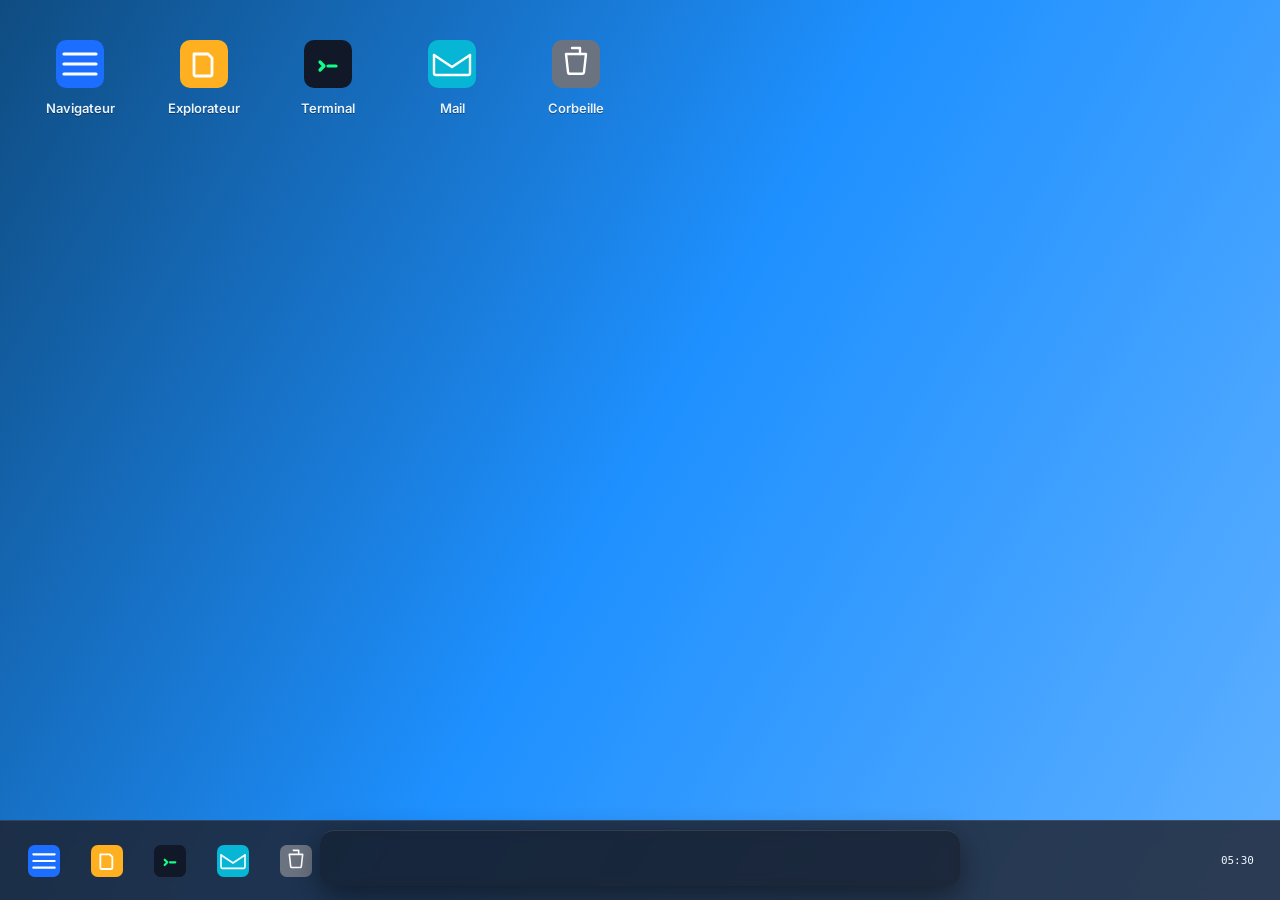
==== index.html @ aa85ec89 "Add files via upload" ====
<!DOCTYPE html>
<html lang="fr">
<head>
    <meta charset="UTF-8">
    <meta name="viewport" content="width=device-width, initial-scale=1.0">
    <title>HackSchool - Prototype</title>
    <link href="https://fonts.googleapis.com/css2?family=Inter:wght@300;400;600;700&display=swap" rel="stylesheet">
    <link rel="stylesheet" href="css/desktop.css">
    <style>
        @keyframes windowOpen {
            from {
                opacity: 0;
                transform: scale(0.7);
            }
            to {
                opacity: 1;
                transform: scale(1);
            }
        }
        
        @keyframes windowClose {
            from {
                opacity: 1;
                transform: scale(1);
            }
            to {
                opacity: 0;
                transform: scale(0.7);
            }
        }
        
        .window-opening {
            animation: windowOpen 0.3s ease-out !important;
        }
        
        .window-closing {
            animation: windowClose 0.3s ease-out !important;
        }
    </style>
</head>
<body>
    <div id="desktop">
        <div id="desktop-area">
            <!-- Icônes Bureau -->
            <div class="desktop-icon" ondblclick="window.desktopUI?.openApplication('browser')">
                <img src="assets/icons/icon-browser.svg" alt="Navigateur" style="width: 48px; height: 48px;" />
                <div class="desktop-icon-label">Navigateur</div>
            </div>

            <div class="desktop-icon" ondblclick="window.desktopUI?.openApplication('explorer')">
                <img src="assets/icons/icon-files.svg" alt="Explorateur" style="width: 48px; height: 48px;" />
                <div class="desktop-icon-label">Explorateur</div>
            </div>

            <div class="desktop-icon" ondblclick="window.desktopUI?.openApplication('terminal')">
                <img src="assets/icons/icon-terminal.svg" alt="Terminal" style="width: 48px; height: 48px;" />
                <div class="desktop-icon-label">Terminal</div>
            </div>

            <div class="desktop-icon" ondblclick="window.desktopUI?.openApplication('mail')">
                <img src="assets/icons/icon-mail.svg" alt="Mail" style="width: 48px; height: 48px;" />
                <div class="desktop-icon-label">Mail</div>
            </div>

            <div class="desktop-icon" ondblclick="window.desktopUI?.openApplication('recycleBin')">
                <img src="assets/icons/icon-recycle.svg" alt="Corbeille" style="width: 48px; height: 48px;" />
                <div class="desktop-icon-label">Corbeille</div>
            </div>
        </div>

        <!-- Taskbar -->
        <div id="taskbar"></div>
    </div>

    <!-- Script principal -->
    <script type="module" src="js/main.js"></script>
</body>
</html>
---- css/desktop.css ----
* {
    box-sizing: border-box;
}

body {
    margin: 0;
    padding: 0;
    background: linear-gradient(120deg, #0f4c81 0%, #1e90ff 50%, #5fb0ff 100%);
    background-attachment: fixed;
    min-height: 100vh;
    font-family: 'Inter', system-ui, -apple-system, 'Segoe UI', Roboto, sans-serif;
    color: #eef7ff;
    overflow: hidden;
}

#desktop {
    width: 100%;
    height: 100vh;
    display: flex;
    flex-direction: column;
}

#desktop-area {
    flex: 1;
    padding: 20px;
    position: relative;
    overflow: auto;
}

.desktop-icon {
    width: 80px;
    margin: 20px;
    text-align: center;
    cursor: pointer;
    user-select: none;
    display: inline-block;
    vertical-align: top;
    transition: transform 0.2s ease;
}

.desktop-icon:hover {
    transform: scale(1.05);
}

.desktop-icon-label {
    color: #e6f3ff;
    font-size: 13px;
    word-wrap: break-word;
    margin-top: 8px;
    text-shadow: 0 1px 0 rgba(0, 0, 0, 0.4);
    font-weight: 600;
}

@keyframes slideUp {
    from {
        opacity: 0;
        transform: translateX(-50%) translateY(20px);
    }
    to {
        opacity: 1;
        transform: translateX(-50%) translateY(0);
    }
}

@keyframes fadeIn {
    from {
        opacity: 0;
        transform: scale(0.95);
    }
    to {
        opacity: 1;
        transform: scale(1);
    }
}

#game-hud {
    animation: fadeIn 0.4s ease;
}


/* Animations pour les fenêtres */

/* Animation d'ouverture depuis la barre des tâches */
@keyframes windowOpenFromTaskbar {
    from {
        opacity: 0;
        transform: translateY(400px) scale(0.3);
    }
    to {
        opacity: 1;
        transform: translateY(0) scale(1);
    }
}

/* Animation de réduction vers la barre des tâches */
@keyframes windowMinimize {
    from {
        opacity: 1;
        transform: translateY(0) scale(1);
    }
    to {
        opacity: 0;
        transform: translateY(400px) scale(0.3);
    }
}

/* Animation de fermeture qui se réduit sur elle-même */
@keyframes windowClose {
    from {
        opacity: 1;
        transform: scale(1);
    }
    to {
        opacity: 0;
        transform: scale(0);
    }
}

/* Classes pour appliquer les animations */
.window-opening {
    animation: windowOpenFromTaskbar 0.1s ease-out forwards;
}

.window-minimizing {
    animation: windowMinimize 0.1s ease-in forwards;
}

.window-closing {
    animation: windowClose 0.1s ease-in forwards;
}

/* Styles pour la taskbar */
#taskbar {
    position: fixed;
    bottom: 0;
    left: 0;
    right: 0;
    height: 80px;
    background: rgba(30, 30, 40, 0.8);
    backdrop-filter: blur(10px);
    border-top: 1px solid rgba(255, 255, 255, 0.1);
    display: flex;
    justify-content: center;
    align-items: center;
    gap: 15px;
    z-index: 9999;
    padding: 0 20px;
}

.taskbar-button {
    font-size: 28px;
    cursor: pointer;
    transition: all 0.25s ease;
    padding: 8px;
    border-radius: 12px;
    border: 2px solid transparent;
    background: transparent;
    color: #eef7ff;
    position: relative;
    display: flex;
    align-items: center;
    justify-content: center;
}

.taskbar-button:hover {
    background: rgba(255, 255, 255, 0.08);
    border-color: rgba(255, 255, 255, 0.15);
}

.taskbar-button.taskbar-active {
    background: rgba(120, 150, 180, 0.35);
    border-color: rgba(120, 150, 180, 0.6);
    box-shadow: inset 0 0 10px rgba(100, 150, 200, 0.3);
    transform: scale(1.08);
}

.taskbar-button.taskbar-inactive {
    background: transparent;
    border-color: transparent;
    box-shadow: none;
    transform: scale(1);
}
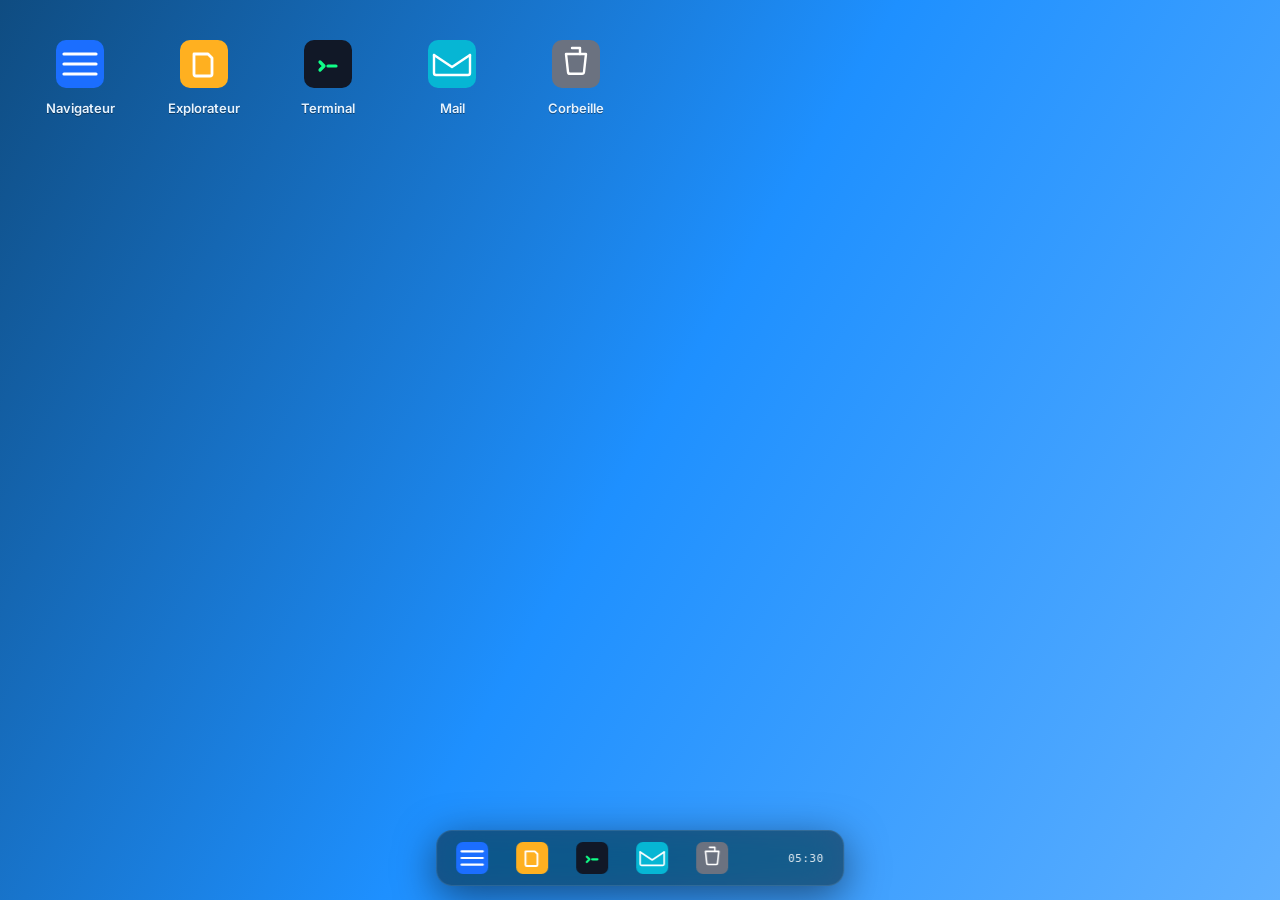
==== commit 93721a97: "Add files via upload" ====
--- a/index.html
+++ b/index.html
@@ -67,9 +67,6 @@
                 <div class="desktop-icon-label">Corbeille</div>
             </div>
         </div>
-
-        <!-- Taskbar -->
-        <div id="taskbar"></div>
     </div>
 
     <!-- Script principal -->
--- a/css/desktop.css
+++ b/css/desktop.css
@@ -129,54 +129,86 @@
     animation: windowClose 0.1s ease-in forwards;
 }
 
-/* Styles pour la taskbar */
+/* Styles pour la taskbar - Style macOS moderne */
 #taskbar {
     position: fixed;
-    bottom: 0;
-    left: 0;
-    right: 0;
-    height: 80px;
-    background: rgba(30, 30, 40, 0.8);
-    backdrop-filter: blur(10px);
-    border-top: 1px solid rgba(255, 255, 255, 0.1);
-    display: flex;
-    justify-content: center;
-    align-items: center;
-    gap: 15px;
-    z-index: 9999;
-    padding: 0 20px;
-}
-
-.taskbar-button {
-    font-size: 28px;
-    cursor: pointer;
-    transition: all 0.25s ease;
-    padding: 8px;
-    border-radius: 12px;
-    border: 2px solid transparent;
-    background: transparent;
-    color: #eef7ff;
-    position: relative;
+    left: 50%;
+    transform: translateX(-50%);
+    bottom: 14px;
+    height: 56px;
     display: flex;
     align-items: center;
     justify-content: center;
+    padding: 6px 12px;
+    gap: 12px;
+    background: rgba(20, 20, 25, 0.5);
+    backdrop-filter: blur(20px) saturate(150%);
+    -webkit-backdrop-filter: blur(20px) saturate(150%);
+    border-radius: 16px;
+    box-shadow: 0 10px 40px rgba(0, 0, 0, 0.5),
+                0 0 0 1px rgba(255, 255, 255, 0.1) inset;
+    z-index: 9999;
+    pointer-events: auto;
+}
+
+.taskbar-button {
+    width: 48px;
+    height: 48px;
+    border: none;
+    cursor: pointer;
+    border-radius: 12px;
+    background: transparent;
+    transition: all 0.2s cubic-bezier(0.4, 0, 0.2, 1);
+    display: flex;
+    align-items: center;
+    justify-content: center;
+    position: relative;
+    pointer-events: auto;
+}
+
+.taskbar-button img {
+    width: 32px;
+    height: 32px;
+    pointer-events: none;
 }
 
 .taskbar-button:hover {
-    background: rgba(255, 255, 255, 0.08);
-    border-color: rgba(255, 255, 255, 0.15);
+    background: rgba(255, 255, 255, 0.12);
+    transform: translateY(-2px);
 }
 
 .taskbar-button.taskbar-active {
-    background: rgba(120, 150, 180, 0.35);
-    border-color: rgba(120, 150, 180, 0.6);
-    box-shadow: inset 0 0 10px rgba(100, 150, 200, 0.3);
-    transform: scale(1.08);
+    background: rgba(120, 150, 180, 0.3);
+    box-shadow: 0 0 0 2px rgba(120, 150, 180, 0.5) inset,
+                0 4px 12px rgba(120, 150, 180, 0.3);
+}
+
+.taskbar-button.taskbar-active::before {
+    content: '';
+    position: absolute;
+    bottom: -8px;
+    left: 50%;
+    transform: translateX(-50%);
+    width: 4px;
+    height: 4px;
+    border-radius: 50%;
+    background: rgba(120, 150, 180, 0.9);
 }
 
 .taskbar-button.taskbar-inactive {
     background: transparent;
-    border-color: transparent;
-    box-shadow: none;
-    transform: scale(1);
+}
+
+.taskbar-spacer {
+    flex: 1;
+    min-width: 20px;
+}
+
+.taskbar-clock {
+    color: rgba(255, 255, 255, 0.9);
+    font-size: 11px;
+    padding: 4px 8px;
+    font-family: 'SF Mono', 'Consolas', monospace;
+    font-weight: 500;
+    letter-spacing: 0.5px;
 }
